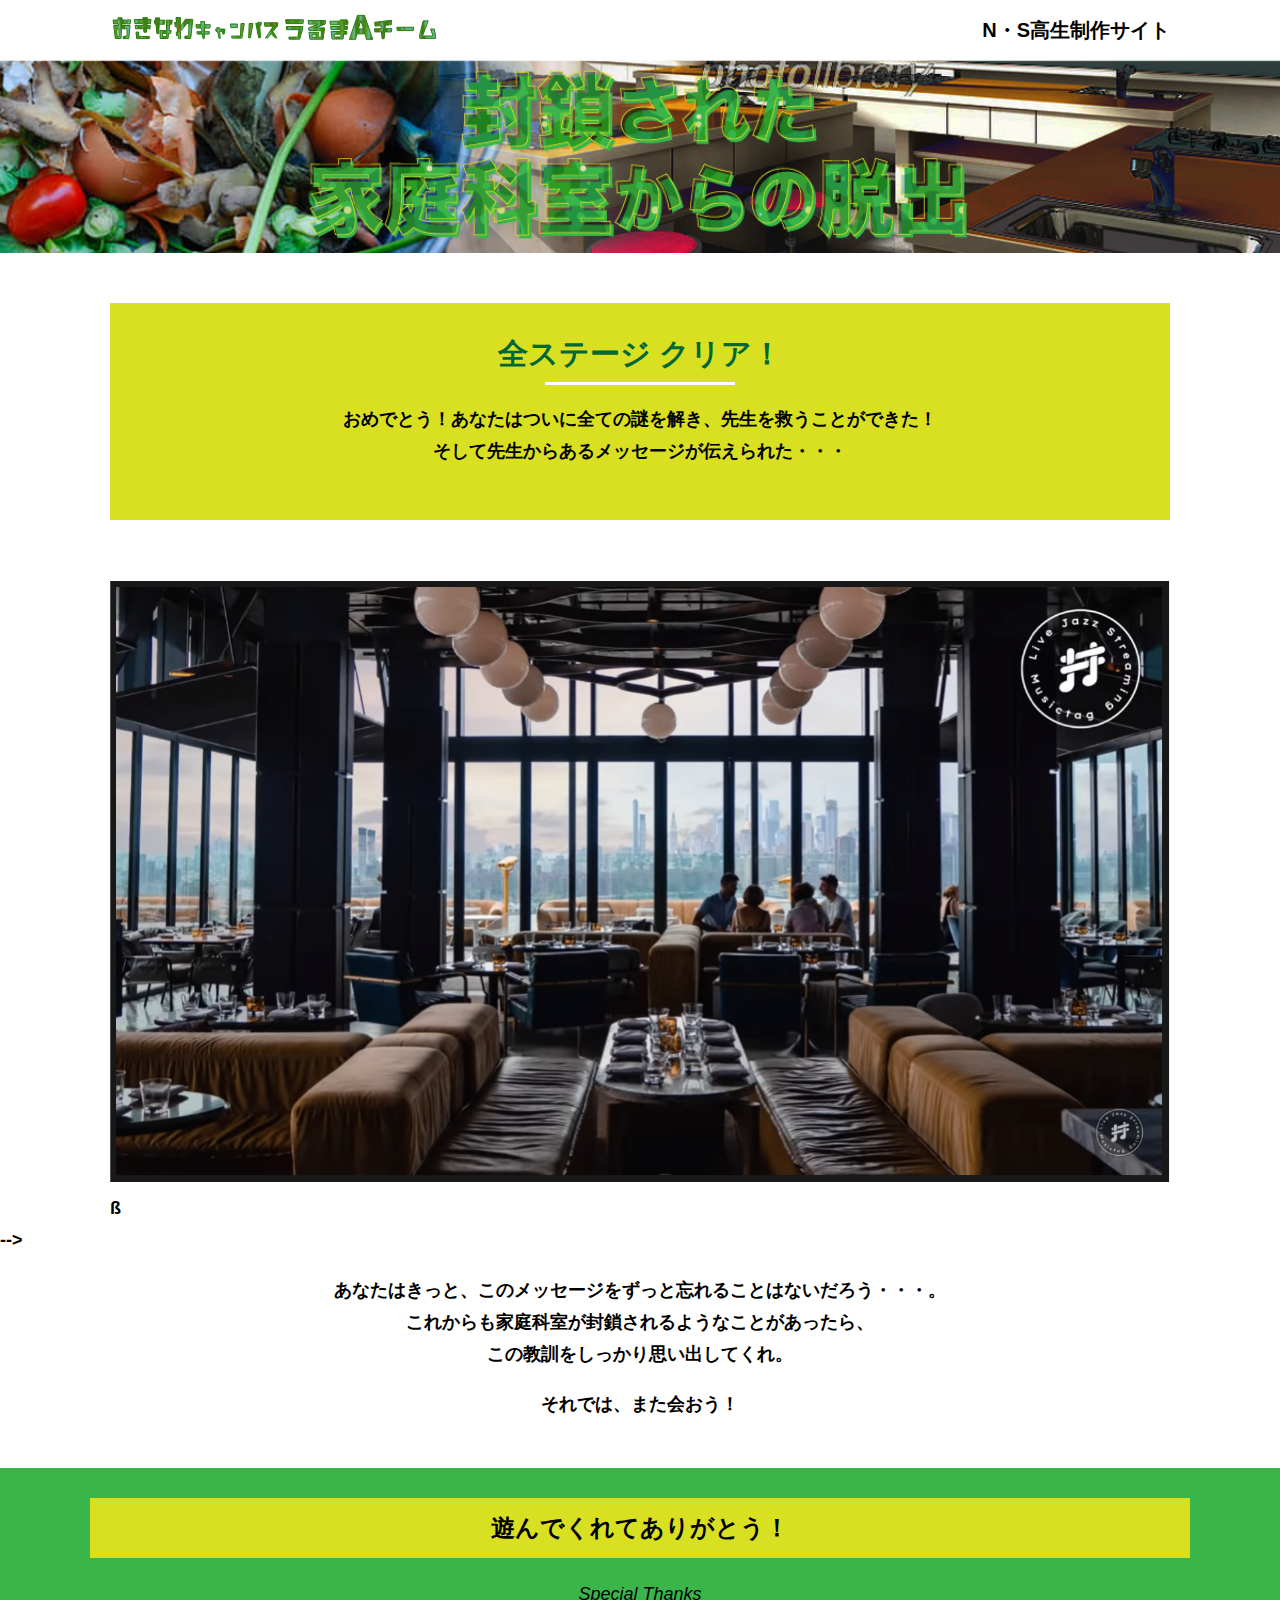
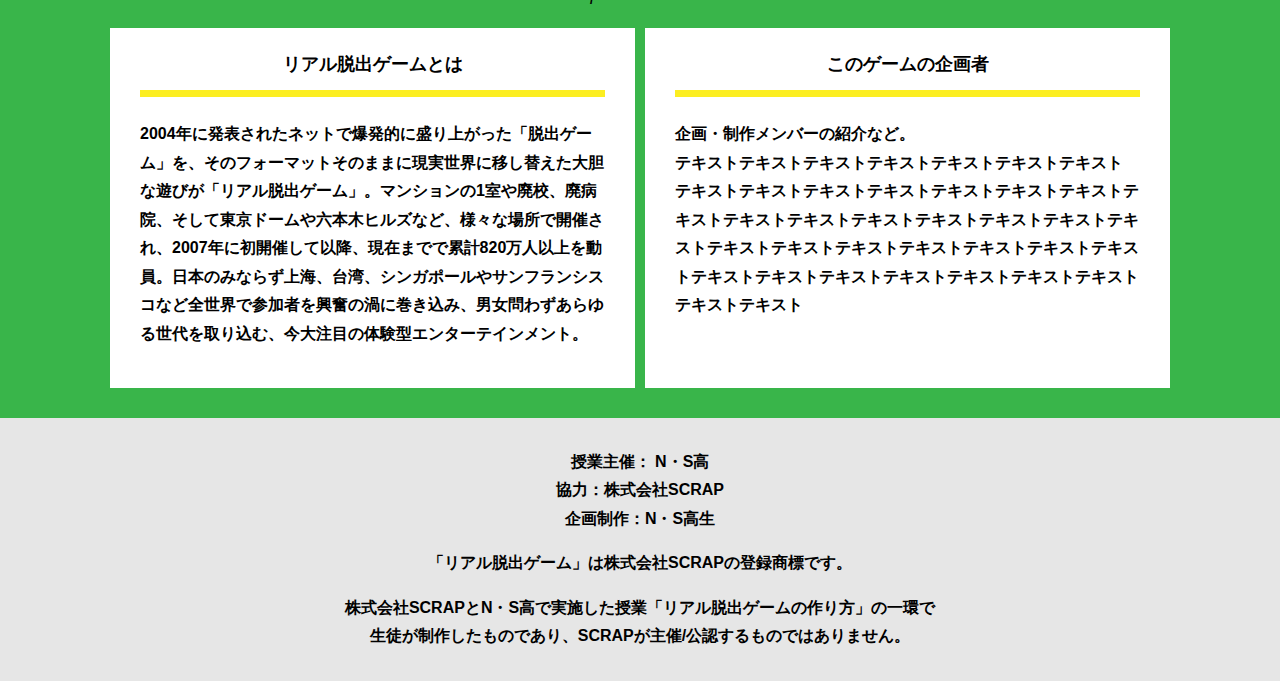
==== final.html @ e4cc053b "Update final.html" ====
<!DOCTYPE html>
<html lang="ja">
<head>
  <meta charset="UTF-8">
  <meta http-equiv="X-UA-Compatible" content="IE=edge">
  <meta name="viewport" content="width=device-width, initial-scale=1.0">
  <title>タイムスリップからの脱出〜1940年東京編〜 │ Project N</title>
  <link rel="stylesheet" href="assets/css/normalize.css">
  <link rel="stylesheet" href="assets/css/style.css">
</head>
<body>
  <header class="header">
    <div class="container">
      <div class="header__logo"><img src="assets/images/logo.svg" alt="チームロゴ"></div>
      <div class="header__name">N・S高生制作サイト</div>
    </div>
  </header>
  <main class="main final-page">
    <!-- タイトルエリア　ここから -->
    <h1 class="main-title"><img src="assets/images/main-image.png" alt="封鎖された家庭科室からの脱出"></h1>
    <!-- タイトルエリア　ここまで -->
    <section class="section">
      <div class="container">
        <div class="box bg-color--subcolor">
          <h2 class="section-title--border">全ステージ クリア！</h2>
          <p class="text-center">おめでとう！あなたはついに全ての謎を解き、先生を救うことができた！<br>
            そして先生からあるメッセージが伝えられた・・・</p>
        </div>
      </div>
    </section>
    <section class="section">
      <div class="container">
          <figure class="image__container">
             <img src="assets/images/stage.png" alt="">
          </figure>

<!--  YouTube貼り付け
            <div class="youtube__container">
              <div class="youtube">
                <iframe width="560" height="315" src="https://www.youtube.com/embed/IRyJe-0Uie0?controls=0" title="YouTube video player" frameborder="0" allow="accelerometer; autoplay; clipboard-write; encrypted-media; gyroscope; picture-in-picture" allowfullscreen></iframe>
              </div>
            </div>
Youtube貼り付けここまで-->
          ß
      </div>
         -->
        <p class="text-center">あなたはきっと、このメッセージをずっと忘れることはないだろう・・・。<br>
          これからも家庭科室が封鎖されるようなことがあったら、<br>
          この教訓をしっかり思い出してくれ。</p>
        <p class="text-center">それでは、また会おう！</p>
      </div>
    </section>
    <section class="section bg-color--keycolor">
      <div class="container">
        <h2 class="section-title">遊んでくれてありがとう！</h2>
        <p class="font-eng text-center">Special Thanks</p>
        <div class="row">
          <div class="column">
            <div class="card">
              <h3 class="card__title">リアル脱出ゲームとは</h3>
              <p class="card__content">2004年に発表されたネットで爆発的に盛り上がった「脱出ゲーム」を、そのフォーマットそのままに現実世界に移し替えた大胆な遊びが「リアル脱出ゲーム」。マンションの1室や廃校、廃病院、そして東京ドームや六本木ヒルズなど、様々な場所で開催され、2007年に初開催して以降、現在までで累計820万人以上を動員。日本のみならず上海、台湾、シンガポールやサンフランシスコなど全世界で参加者を興奮の渦に巻き込み、男女問わずあらゆる世代を取り込む、今大注目の体験型エンターテインメント。</p>
            </div>
          </div>
          <div class="column">
            <div class="card">
              <h3 class="card__title">このゲームの企画者</h3>
              <p class="card__content">企画・制作メンバーの紹介など。<br>
                テキストテキストテキストテキストテキストテキストテキスト<br>
                テキストテキストテキストテキストテキストテキストテキストテキストテキストテキストテキストテキストテキストテキストテキストテキストテキストテキストテキストテキストテキストテキストテキストテキストテキストテキストテキストテキストテキストテキストテキスト</p>
            </div>
          </div>
        </div>
      </div>
    </section>
  </main>
  <footer class="footer section bg-color--gray">
    <div class="container">
        <p class="text-center">授業主催： N・S高<br>協力：株式会社SCRAP<br>企画制作：N・S高生</p>
        <p class="text-center">「リアル脱出ゲーム」は株式会社SCRAPの登録商標です。</p>
        <p class="text-center">株式会社SCRAPとN・S高で実施した授業「リアル脱出ゲームの作り方」の一環で<br>生徒が制作したものであり、SCRAPが主催/公認するものではありません。</p>
    </div>
  </footer>
</body>
</html>
---- assets/css/style.css ----
@charset "UTF-8";
/****************************
 * 共通CSSのテンプレートです。
*****************************/
*,
*::before,
*::after {
  -webkit-box-sizing: border-box;
          box-sizing: border-box;
}

html {
  font-size: 18px;
  -webkit-box-sizing: border-box;
          box-sizing: border-box;
}

body {
  overflow-x: hidden;
  font-family: "游ゴシック体", "Yu Gothic", YuGothic, "ヒラギノ角ゴ Pro", "Hiragino Kaku Gothic Pro", "メイリオ", "Meiryo", sans-serif;
  font-size: 18px;
  line-height: 1.77778;
  font-weight: bold;
  text-decoration: none;
  border: none;
  list-style: none;
  color: #000;
  margin: 0;
}

img {
  width: 100%;
}

figure {
  margin: 0;
}

figcaption {
  margin-top: 30px;
  font-size: 14px;
}

@media screen and (max-width: 767px) {
  figcaption {
    font-size: 13px;
  }
}

input[type=text] {
  font-size: 18px;
  border: none;
  padding: 25px 35px;
  display: block;
  margin: 0 auto;
  max-width: 580px;
  width: 100%;
}

::-webkit-input-placeholder {
  color: #999;
}

:-ms-input-placeholder {
  color: #999;
}

::-ms-input-placeholder {
  color: #999;
}

::placeholder {
  color: #999;
}

button {
  cursor: pointer;
  display: block;
  border: none;
  margin: 0 auto;
  background-color: #006837;
  color: #fff;
  width: 287px;
  height: 55px;
}

/*******************
* Layout
*******************/
.section {
  padding-top: 30px;
  padding-bottom: 30px;
}

.section--clear {
  /* ステージクリア画面 */
  position: fixed;
  display: none;
  /* 読み込み時に一瞬表示されるのを防ぐ */
  -webkit-box-pack: center;
      -ms-flex-pack: center;
          justify-content: center;
  -webkit-box-align: center;
      -ms-flex-align: center;
          align-items: center;
  top: 0;
  bottom: 0;
  left: 0;
  right: 0;
  z-index: 200;
}

.section--clear.isClear {
  display: -webkit-box;
  display: -ms-flexbox;
  display: flex;
}

.container {
  width: 1100px;
  padding-left: 20px;
  padding-right: 20px;
  margin: 0 auto;
}

@media screen and (max-width: 1100px) {
  .container {
    width: calc(100% - 40px);
  }
}

.row {
  display: -webkit-box;
  display: -ms-flexbox;
  display: flex;
  -ms-flex-line-pack: stretch;
      align-content: stretch;
  gap: 10px;
}

.row + .row {
  margin-top: 20px;
}

.column {
  width: 100%;
}

.card {
  background-color: #fff;
  margin-bottom: 20px;
  height: 100%;
}

.card__title {
  font-size: 18px;
  text-align: center;
  margin: 0;
  padding: 20px 30px;
  position: relative;
  cursor: pointer;
}

.card__content {
  -webkit-transition: all 0.3s;
  transition: all 0.3s;
  font-size: 16px;
  padding: 20px 30px;
  margin: 0;
  position: relative;
}

.card__content::before {
  display: block;
  content: '';
  width: calc(100% - 60px);
  height: 7px;
  background-color: #fcee21;
  position: absolute;
  top: -10px;
  left: 30px;
}

.hint-page .card {
  height: auto;
}

.hint-page .card__content {
  display: none;
  text-align: center;
}

.hint-page .card__arrow {
  position: absolute;
  top: calc(50% - 12px);
  right: 45px;
  -webkit-transform: rotate(90deg);
          transform: rotate(90deg);
  -webkit-transition: all 0.3s;
  transition: all 0.3s;
  fill: #009245;
  width: 12px;
  height: 24px;
}

.hint-page .card.is-open .card__content {
  display: block;
}

.hint-page .card.is-open .card__arrow {
  -webkit-transform: rotate(-90deg);
          transform: rotate(-90deg);
}

.box {
  padding: 35px 30px;
}

.youtube {
  position: relative;
  width: 100%;
  padding-top: 56.25%;
}

.youtube iframe {
  position: absolute;
  top: 0;
  left: 0;
  width: 100%;
  height: 100%;
}

.youtube__container {
  max-width: 800px;
  margin: 0 auto;
}

/*********************
* Color
*********************/
.bg-color--keycolor {
  background-color: #39b54a;
}

.bg-color--subcolor {
  background-color: #d9e021;
}

.bg-color--gray {
  background-color: #e6e6e6;
}

/*********************
* title
**********************/
.main-title {
  margin: 0;
}

.sub-title {
  text-align: center;
  font-size: 18px;
  line-height: 1.66667;
}

.sub-title__bg {
  background-color: #fcee21;
  padding-left: 1rem;
  padding-right: 1rem;
}

.section-title {
  font-size: 24px;
  line-height: 1.75;
  text-align: center;
  padding: 9px 20px;
  background-color: #d9e021;
  margin: 0 -20px 20px -20px;
}

.section-title__stage {
  display: inline-block;
  margin-right: 2rem;
}

.section-title--keycolorlight {
  background-color: #8cc63f;
}

.section-title--keycolorlight .section-title__stage {
  color: #fff;
}

.section-title--keycolor {
  background-color: #39b54a;
}

.section-title--story {
  width: 330px;
  margin: 0 auto 20px;
}

.section-title--border {
  position: relative;
  font-size: 30px;
  text-align: center;
  line-height: 1.06667;
  margin: 0;
  padding-bottom: 15px;
  color: #006837;
}

.section-title--border::after {
  position: absolute;
  bottom: 0;
  left: calc(50% - 95px);
  display: block;
  content: '';
  background-color: #fff;
  height: 2.6px;
  width: 190px;
}

/******************
* text
******************/
.font-eng {
  font-style: italic;
  font-weight: normal;
}

/*************************
* Button
*************************/
.btn {
  display: block;
  text-decoration: none;
  cursor: pointer;
  background-color: #006837;
  color: #fff;
  font-size: 24px;
  line-height: 1.54167;
  text-align: center;
  padding: 11.5px;
  width: calc(100% - 40px);
  max-width: 700px;
  margin: 10px auto;
  position: relative;
}

.btn:hover {
  opacity: 0.7;
}

.btn__arrow {
  position: absolute;
  top: calc(50% - 12px);
  right: 15px;
  fill: #fff;
  width: 12px;
  height: 24px;
}

/****************
* header
*****************/
.header {
  background-color: #fff;
  height: 60px;
}

.header .container {
  display: -webkit-box;
  display: -ms-flexbox;
  display: flex;
  -webkit-box-pack: justify;
      -ms-flex-pack: justify;
          justify-content: space-between;
  -webkit-box-align: center;
      -ms-flex-align: center;
          align-items: center;
  height: 100%;
}

.header__logo {
  width: 330px;
  height: 42px;
}

.header__name {
  font-size: 20px;
  line-height: 1.1;
}

.footer {
  font-size: 16px;
}

.footer p:first-child {
  margin-top: 0;
}

.footer p:last-child {
  margin-bottom: 0;
}

/********************
* main
********************/
.story__note {
  margin: 0;
}

.story__note__outer {
  width: 860px;
  display: -webkit-box;
  display: -ms-flexbox;
  display: flex;
  padding: 20px;
  margin: 20px auto;
  -webkit-box-pack: center;
      -ms-flex-pack: center;
          justify-content: center;
}

@media screen and (max-width: 940px) {
  .story__note__outer {
    width: 100%;
  }
}

.stage-column__container + .stage-column__container {
  border-top: 2px solid #fff;
}

.answer {
  font-size: 18px;
  margin-bottom: 20px;
  line-height: 80px;
  word-spacing: 20px;
}

.err-message {
  color: #c1272d;
  font-size: 18px;
  text-align: center;
}

.link-hint {
  text-align: center;
  display: block;
  margin-top: 20px;
}

.clear-message {
  background-color: #d9e021;
  padding: 30px 30px 60px;
  position: relative;
}

.clear-message__title {
  position: relative;
  display: block;
  text-align: center;
  color: #006837;
  font-size: 30px;
  padding-bottom: 10px;
  margin-bottom: 35px;
}

.clear-message__title::after {
  content: '';
  position: absolute;
  display: block;
  width: 183px;
  height: 2px;
  background-color: #fff;
  bottom: 0;
  left: calc(50% - (183px/2));
}

.clear-message__content {
  text-align: center;
}

.clear-message__btn {
  position: absolute;
  bottom: -30px;
  left: calc(50% - 144px);
  width: 288px;
  margin: 0;
}

/********************
* Utility
********************/
.text-center {
  text-align: center;
}

.text-left {
  text-align: left;
}

.text-right {
  text-align: right;
}

.hidden {
  display: none;
}
/*# sourceMappingURL=style.css.map */
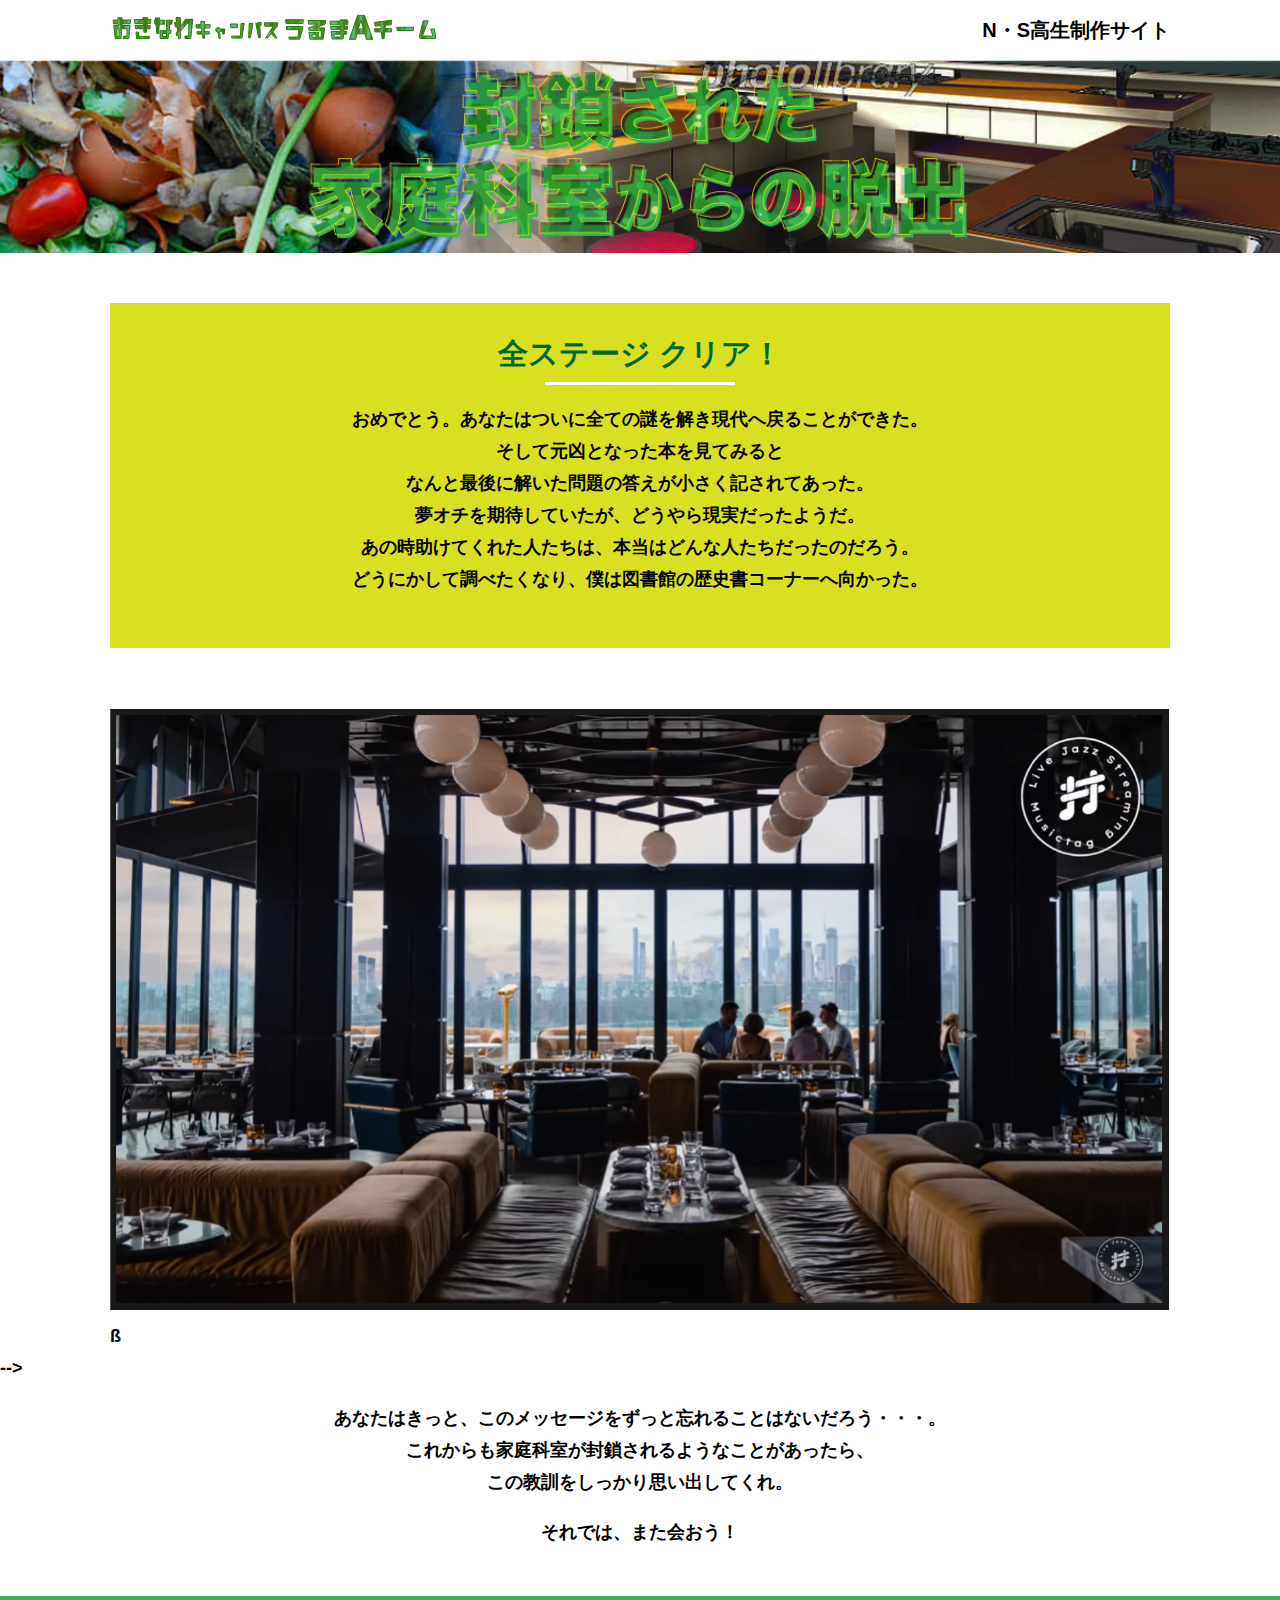
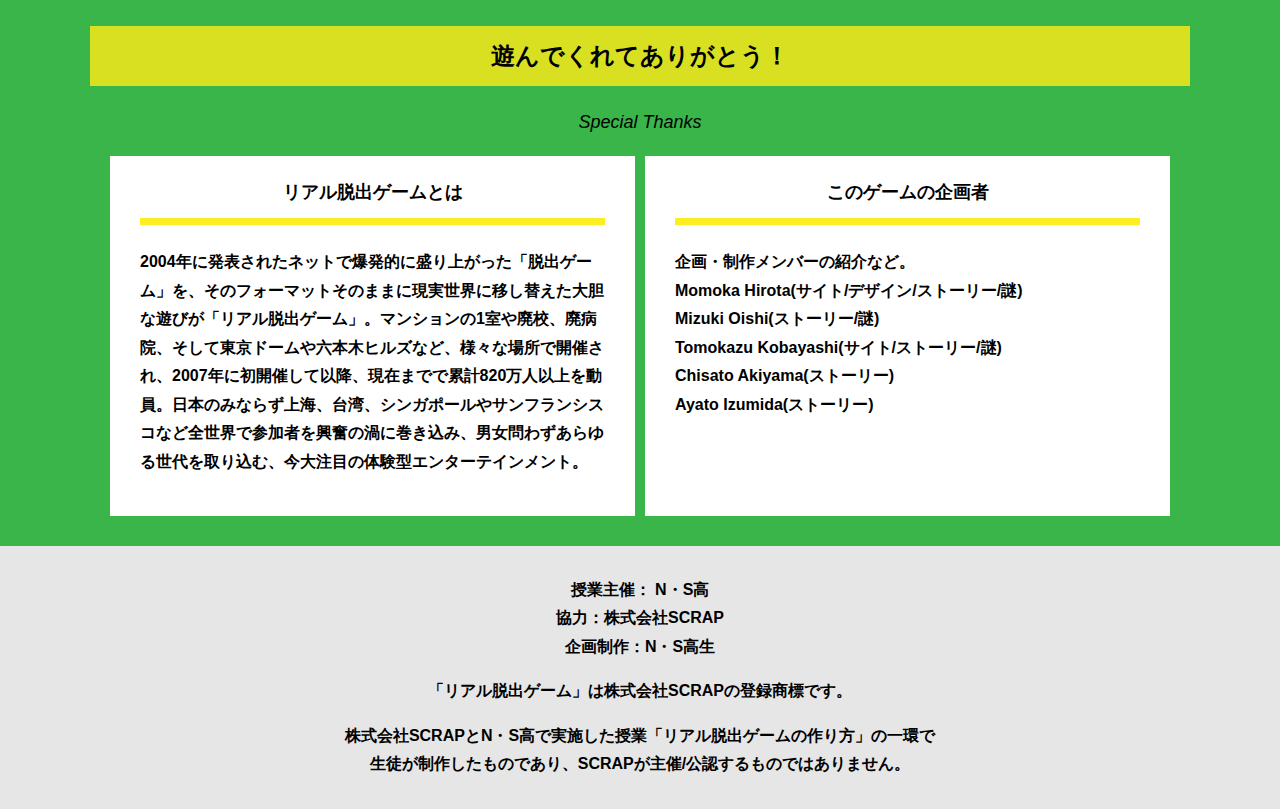
==== commit 1a3b5d92: "Update final.html" ====
--- a/final.html
+++ b/final.html
@@ -23,8 +23,12 @@
       <div class="container">
         <div class="box bg-color--subcolor">
           <h2 class="section-title--border">全ステージ クリア！</h2>
-          <p class="text-center">おめでとう！あなたはついに全ての謎を解き、先生を救うことができた！<br>
-            そして先生からあるメッセージが伝えられた・・・</p>
+          <p class="text-center">おめでとう。あなたはついに全ての謎を解き現代へ戻ることができた。<br>
+            そして元凶となった本を見てみると<br>
+          なんと最後に解いた問題の答えが小さく記されてあった。<br>
+          夢オチを期待していたが、どうやら現実だったようだ。<br>
+          あの時助けてくれた人たちは、本当はどんな人たちだったのだろう。<br>
+          どうにかして調べたくなり、僕は図書館の歴史書コーナーへ向かった。</p>
         </div>
       </div>
     </section>
@@ -65,8 +69,11 @@
             <div class="card">
               <h3 class="card__title">このゲームの企画者</h3>
               <p class="card__content">企画・制作メンバーの紹介など。<br>
-                テキストテキストテキストテキストテキストテキストテキスト<br>
-                テキストテキストテキストテキストテキストテキストテキストテキストテキストテキストテキストテキストテキストテキストテキストテキストテキストテキストテキストテキストテキストテキストテキストテキストテキストテキストテキストテキストテキストテキストテキスト</p>
+                Momoka Hirota(サイト/デザイン/ストーリー/謎)<br>
+                Mizuki Oishi(ストーリー/謎)<br>
+                Tomokazu Kobayashi(サイト/ストーリー/謎)<br>
+                Chisato Akiyama(ストーリー)<br>
+                Ayato Izumida(ストーリー)</p>
             </div>
           </div>
         </div>
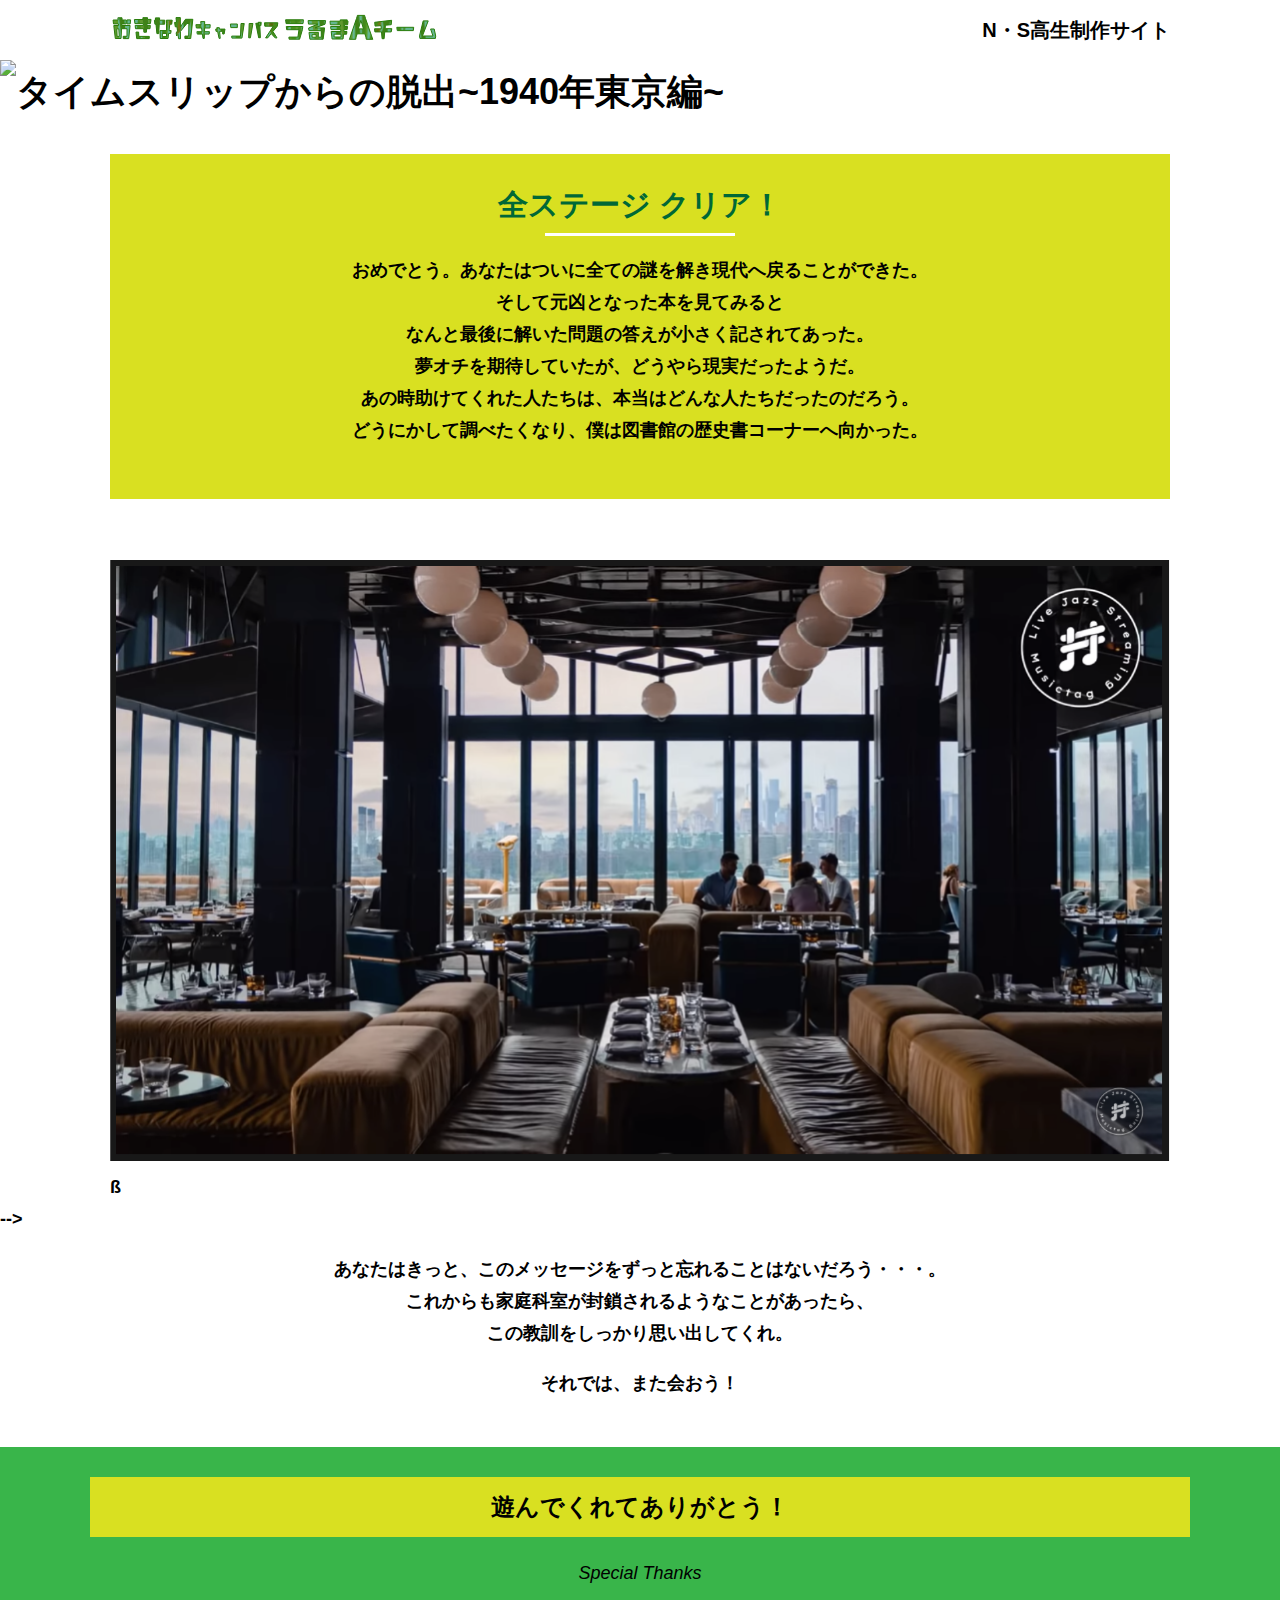
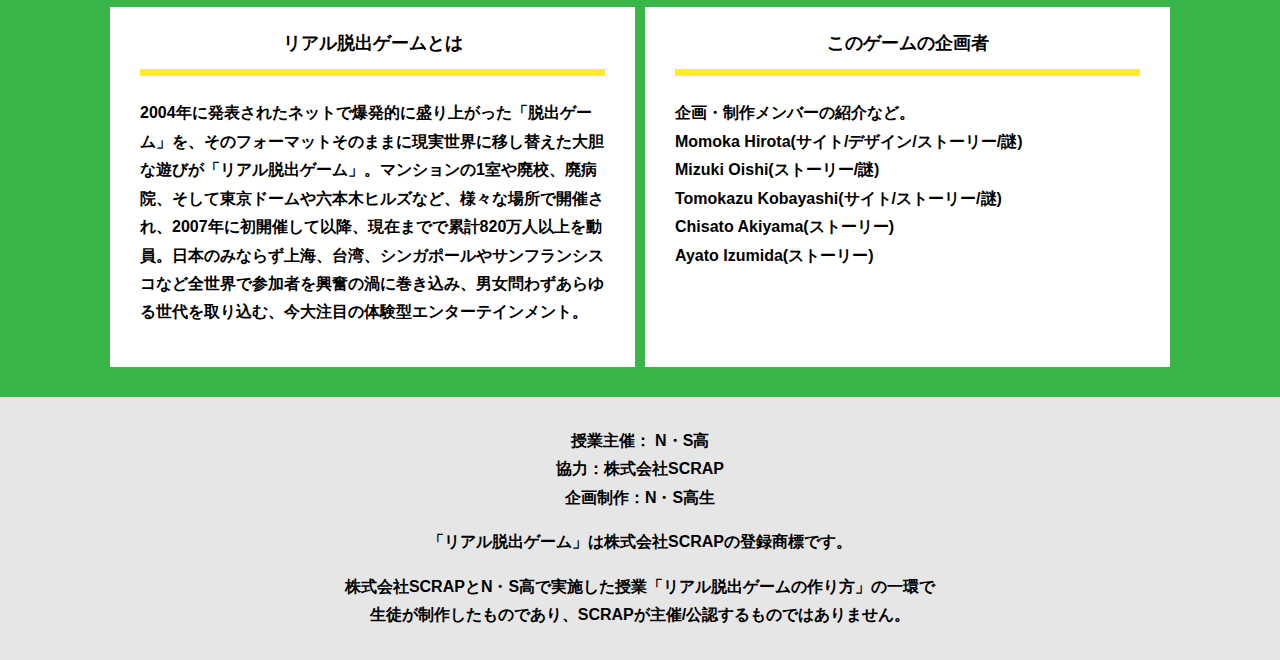
==== commit 4d892de7: "Update final.html" ====
--- a/final.html
+++ b/final.html
@@ -17,7 +17,7 @@
   </header>
   <main class="main final-page">
     <!-- タイトルエリア　ここから -->
-    <h1 class="main-title"><img src="assets/images/main-image.png" alt="封鎖された家庭科室からの脱出"></h1>
+    <h1 class="main-title"><img src="assets/images/top-image.png" alt="タイムスリップからの脱出~1940年東京編~"></h1>
     <!-- タイトルエリア　ここまで -->
     <section class="section">
       <div class="container">
--- a/assets/css/style.css
+++ b/assets/css/style.css
@@ -509,4 +509,4 @@
 .hidden {
   display: none;
 }
-/*# sourceMappingURL=style.css.map */+/*# sourceMappingURL=style.css.map */
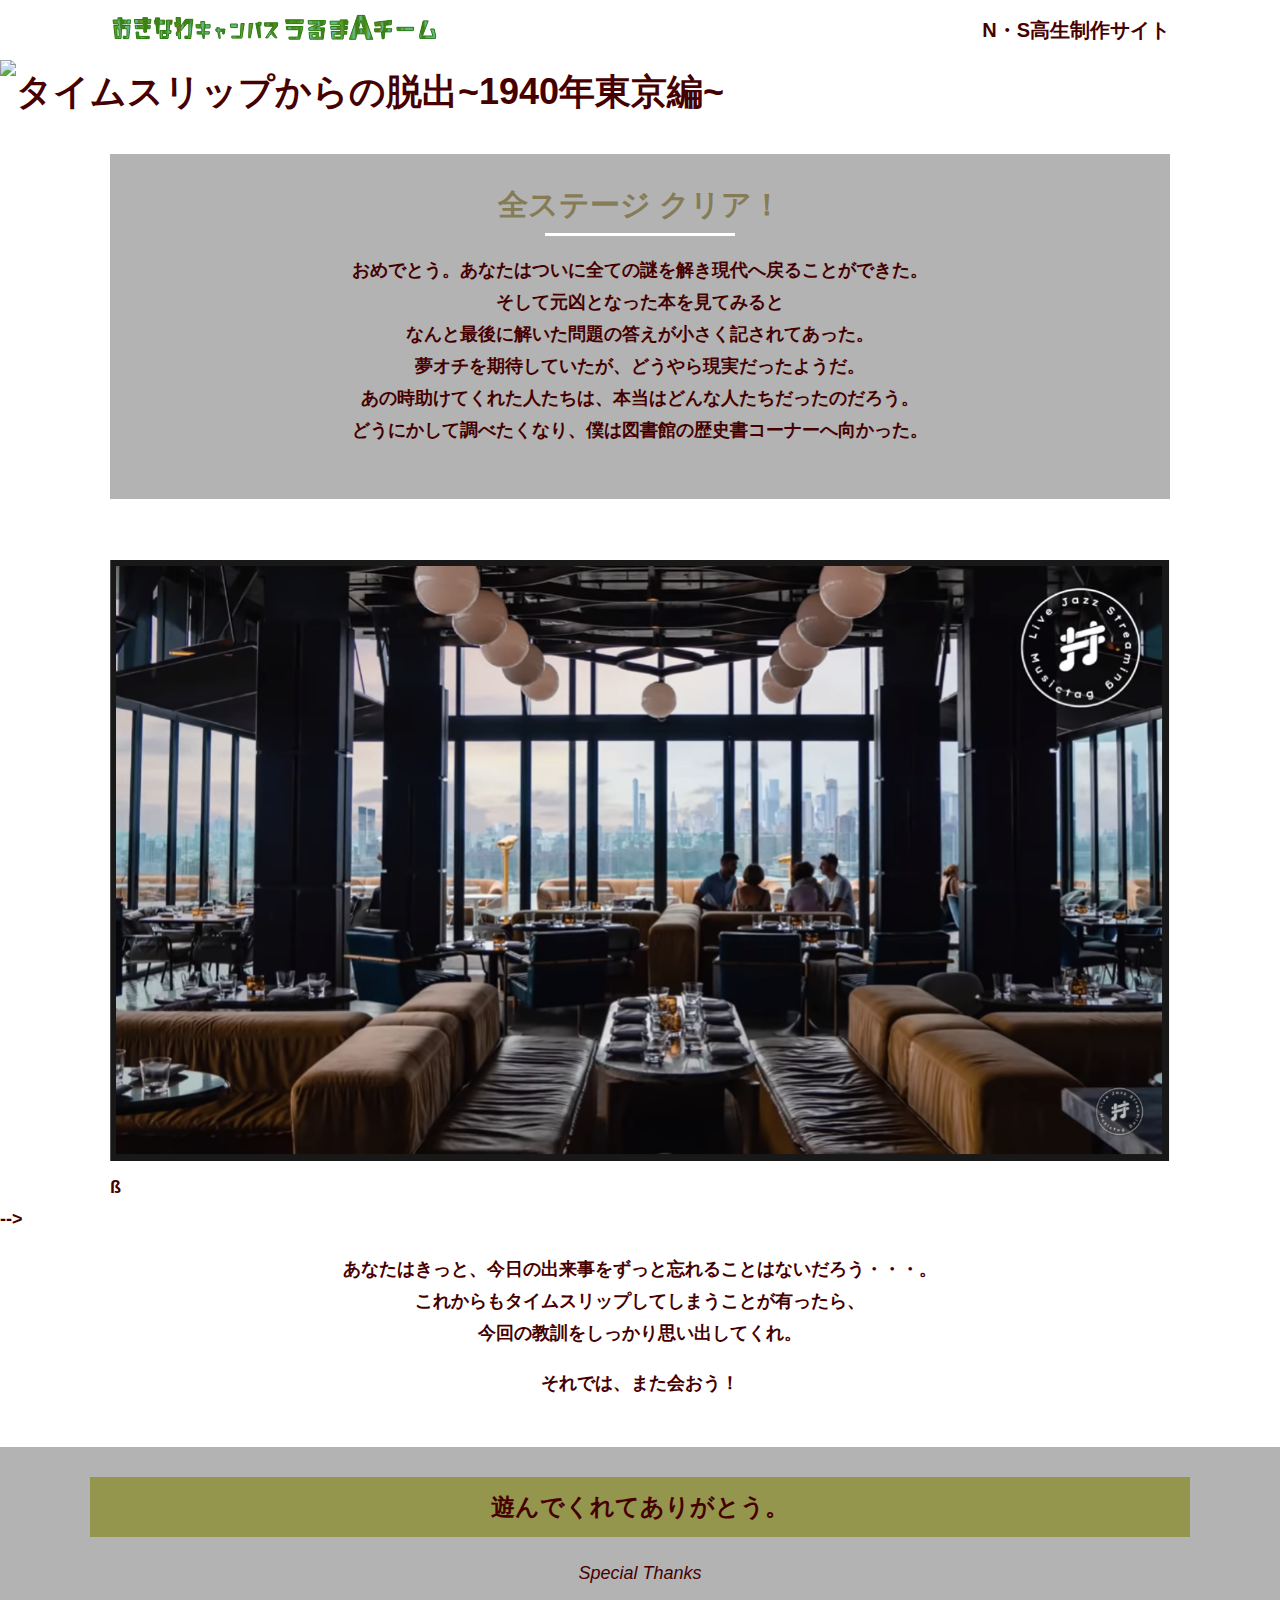
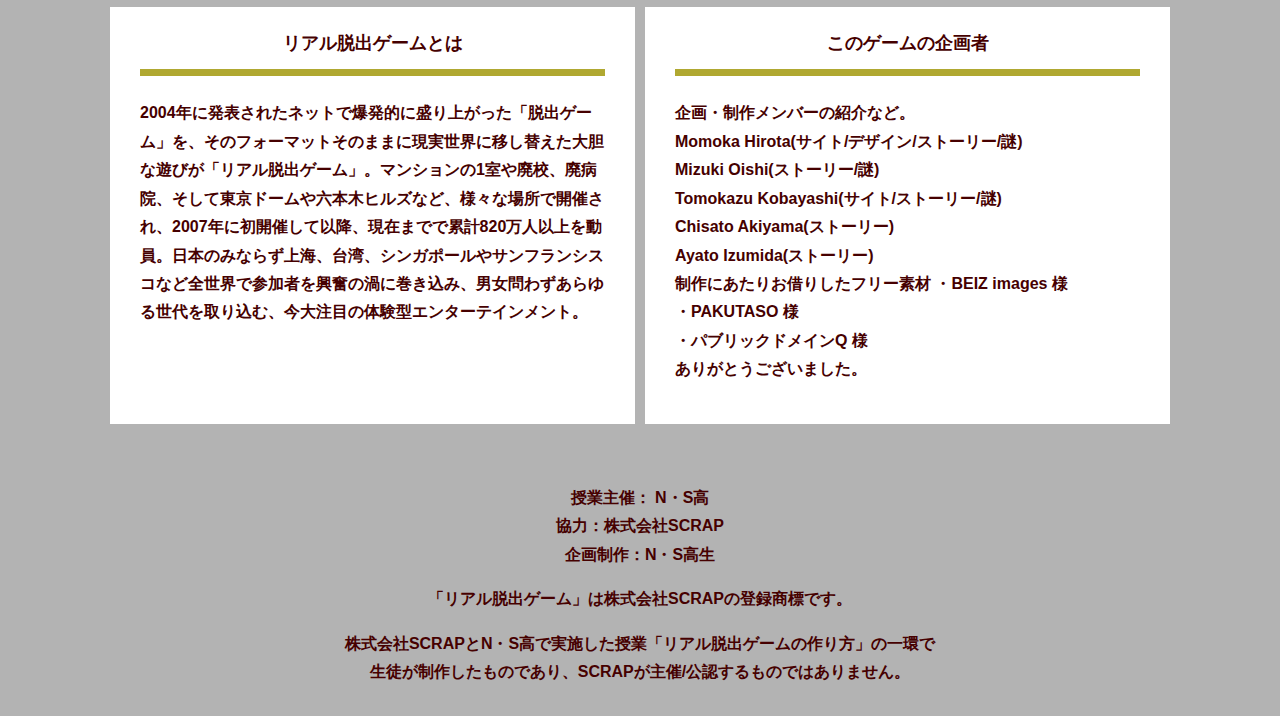
==== commit 216cc5e4: "Update final.html" ====
--- a/final.html
+++ b/final.html
@@ -48,15 +48,15 @@
           ß
       </div>
          -->
-        <p class="text-center">あなたはきっと、このメッセージをずっと忘れることはないだろう・・・。<br>
-          これからも家庭科室が封鎖されるようなことがあったら、<br>
-          この教訓をしっかり思い出してくれ。</p>
+        <p class="text-center">あなたはきっと、今日の出来事をずっと忘れることはないだろう・・・。<br>
+          これからもタイムスリップしてしまうことが有ったら、<br>
+          今回の教訓をしっかり思い出してくれ。</p>
         <p class="text-center">それでは、また会おう！</p>
       </div>
     </section>
     <section class="section bg-color--keycolor">
       <div class="container">
-        <h2 class="section-title">遊んでくれてありがとう！</h2>
+        <h2 class="section-title">遊んでくれてありがとう。</h2>
         <p class="font-eng text-center">Special Thanks</p>
         <div class="row">
           <div class="column">
@@ -73,7 +73,12 @@
                 Mizuki Oishi(ストーリー/謎)<br>
                 Tomokazu Kobayashi(サイト/ストーリー/謎)<br>
                 Chisato Akiyama(ストーリー)<br>
-                Ayato Izumida(ストーリー)</p>
+                Ayato Izumida(ストーリー)<br>
+              制作にあたりお借りしたフリー素材
+              ・BEIZ images 様<br>
+              ・PAKUTASO 様<br>
+              ・パブリックドメインQ 様<br>
+              ありがとうございました。</p>
             </div>
           </div>
         </div>
--- a/assets/css/style.css
+++ b/assets/css/style.css
@@ -24,7 +24,7 @@
   text-decoration: none;
   border: none;
   list-style: none;
-  color: #000;
+  color: #460000;
   margin: 0;
 }
 
@@ -78,8 +78,8 @@
   display: block;
   border: none;
   margin: 0 auto;
-  background-color: #006837;
-  color: #fff;
+  background-color: #998967;
+  color: #c2bdb2;
   width: 287px;
   height: 55px;
 }
@@ -175,7 +175,7 @@
   content: '';
   width: calc(100% - 60px);
   height: 7px;
-  background-color: #fcee21;
+  background-color: #b0a831;
   position: absolute;
   top: -10px;
   left: 30px;
@@ -198,7 +198,7 @@
           transform: rotate(90deg);
   -webkit-transition: all 0.3s;
   transition: all 0.3s;
-  fill: #009245;
+  fill: #94964e;
   width: 12px;
   height: 24px;
 }
@@ -239,15 +239,15 @@
 * Color
 *********************/
 .bg-color--keycolor {
-  background-color: #39b54a;
+  background-color: #b3b3b3;
 }
 
 .bg-color--subcolor {
-  background-color: #d9e021;
+  background-color: #b3b3b3;
 }
 
 .bg-color--gray {
-  background-color: #e6e6e6;
+  background-color: #b3b3b3;
 }
 
 /*********************
@@ -274,7 +274,7 @@
   line-height: 1.75;
   text-align: center;
   padding: 9px 20px;
-  background-color: #d9e021;
+  background-color: #94964e;
   margin: 0 -20px 20px -20px;
 }
 
@@ -284,7 +284,7 @@
 }
 
 .section-title--keycolorlight {
-  background-color: #8cc63f;
+  background-color: #94964e;
 }
 
 .section-title--keycolorlight .section-title__stage {
@@ -292,7 +292,7 @@
 }
 
 .section-title--keycolor {
-  background-color: #39b54a;
+  background-color: #857c55;
 }
 
 .section-title--story {
@@ -307,7 +307,7 @@
   line-height: 1.06667;
   margin: 0;
   padding-bottom: 15px;
-  color: #006837;
+  color: #857c55;
 }
 
 .section-title--border::after {
@@ -336,7 +336,7 @@
   display: block;
   text-decoration: none;
   cursor: pointer;
-  background-color: #006837;
+  background-color: #857c55;
   color: #fff;
   font-size: 24px;
   line-height: 1.54167;
@@ -453,7 +453,7 @@
 }
 
 .clear-message {
-  background-color: #d9e021;
+  background-color: #b3b3b3;
   padding: 30px 30px 60px;
   position: relative;
 }
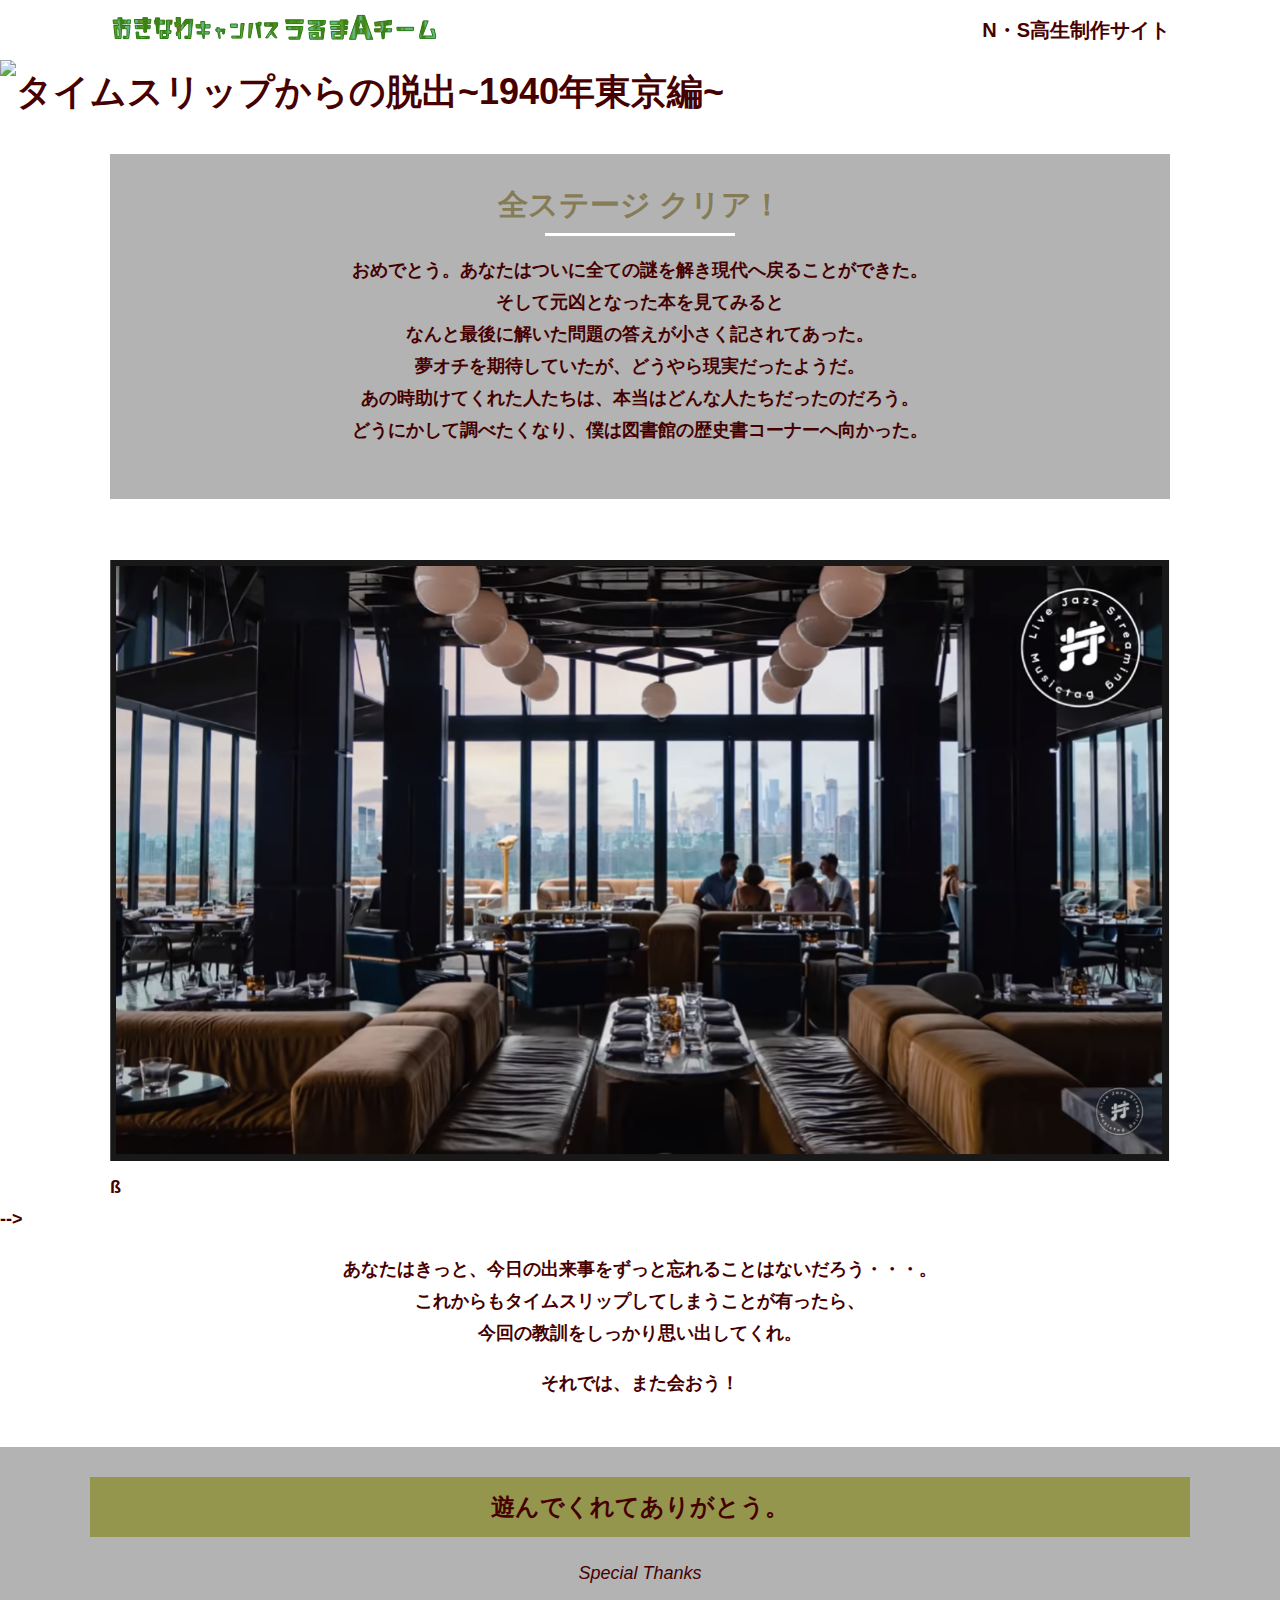
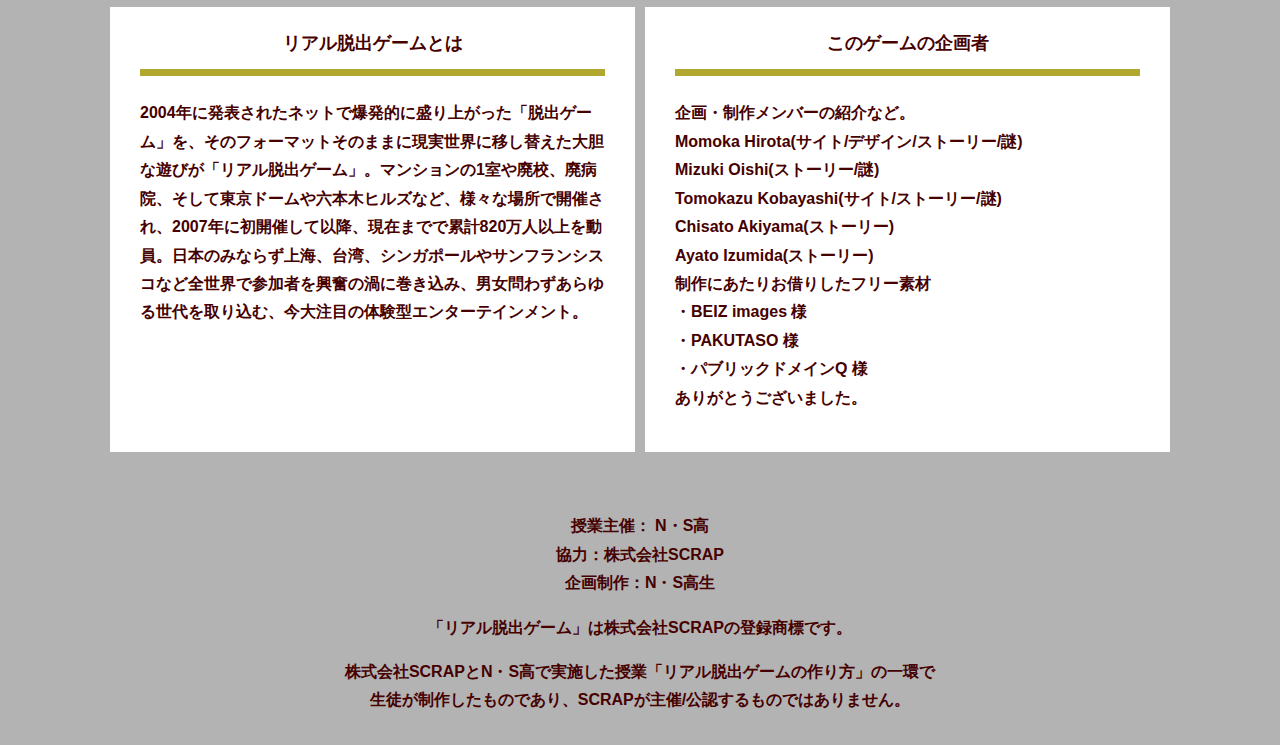
==== commit 559a7939: "Update final.html" ====
--- a/final.html
+++ b/final.html
@@ -74,7 +74,7 @@
                 Tomokazu Kobayashi(サイト/ストーリー/謎)<br>
                 Chisato Akiyama(ストーリー)<br>
                 Ayato Izumida(ストーリー)<br>
-              制作にあたりお借りしたフリー素材
+              制作にあたりお借りしたフリー素材<br>
               ・BEIZ images 様<br>
               ・PAKUTASO 様<br>
               ・パブリックドメインQ 様<br>
--- a/assets/css/style.css
+++ b/assets/css/style.css
@@ -79,7 +79,7 @@
   border: none;
   margin: 0 auto;
   background-color: #998967;
-  color: #c2bdb2;
+  color: #ffffff;
   width: 287px;
   height: 55px;
 }
@@ -462,7 +462,7 @@
   position: relative;
   display: block;
   text-align: center;
-  color: #006837;
+  color: #460000;
   font-size: 30px;
   padding-bottom: 10px;
   margin-bottom: 35px;
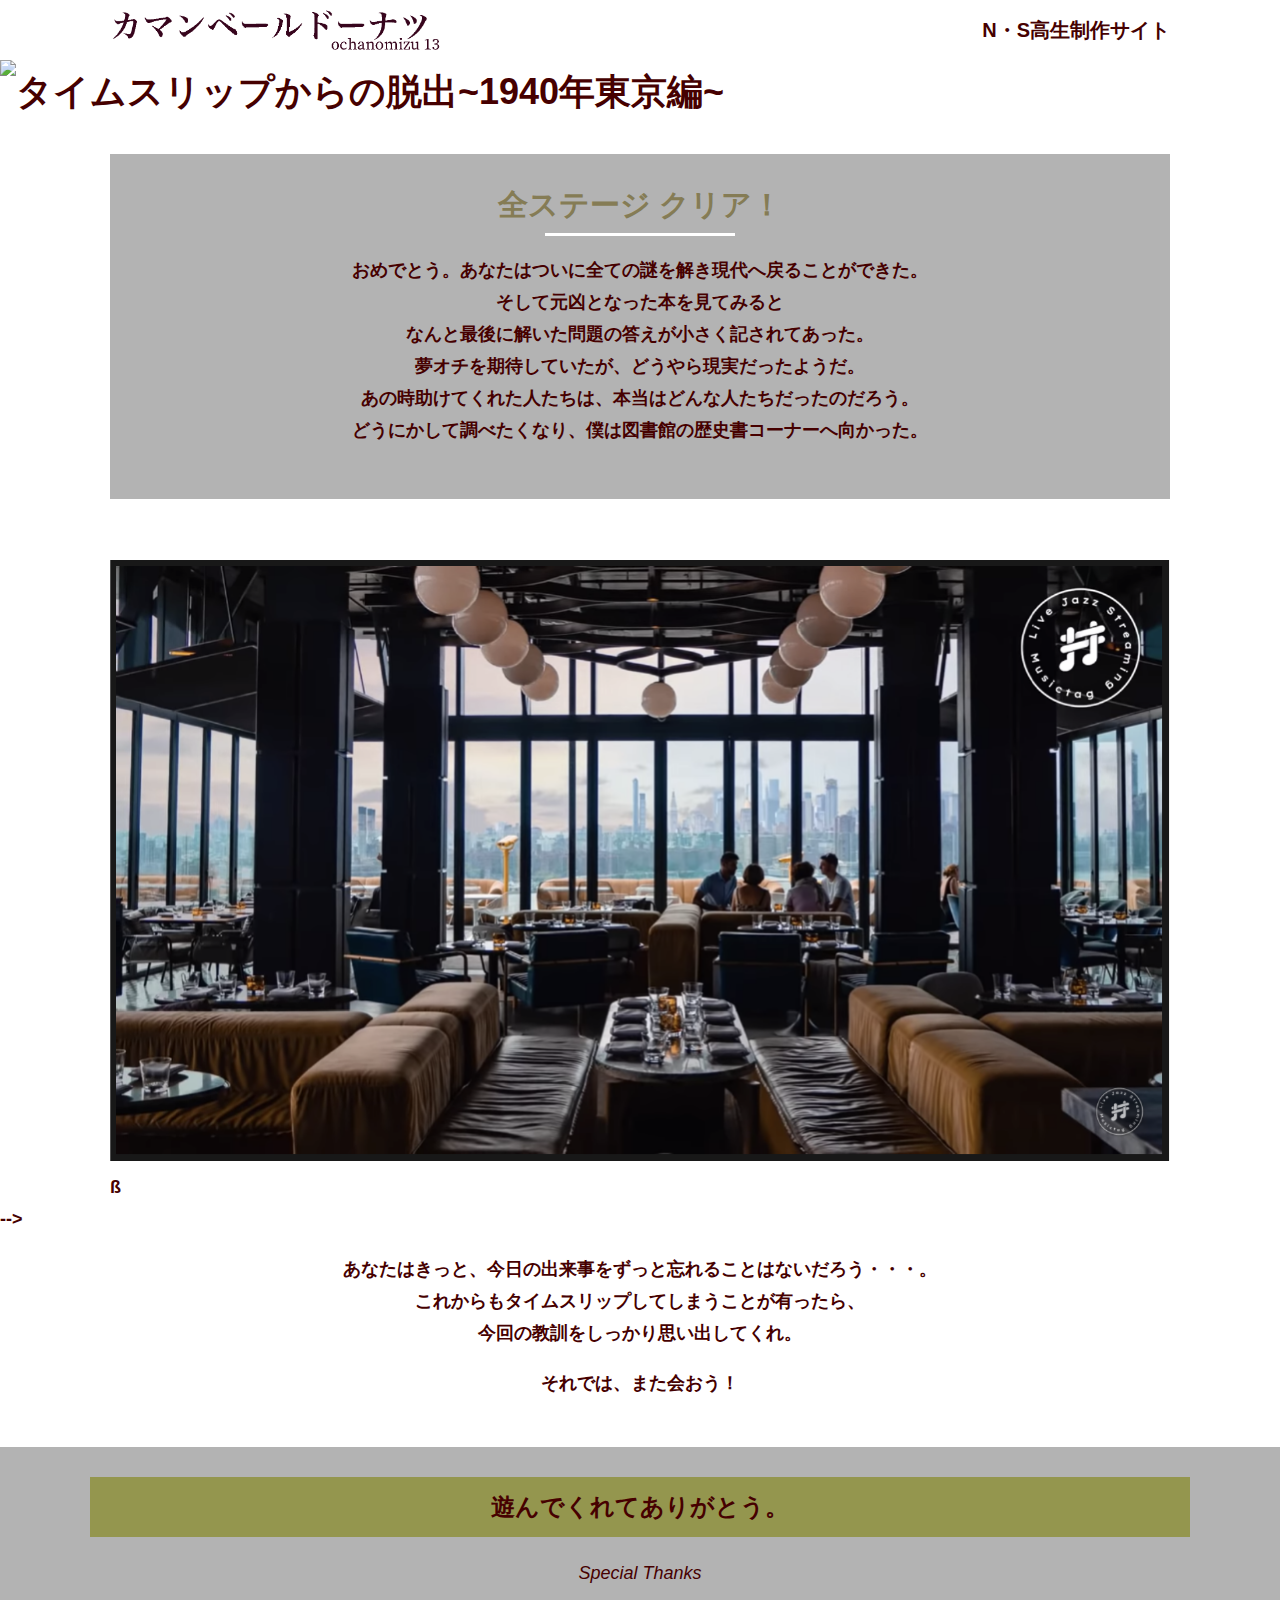
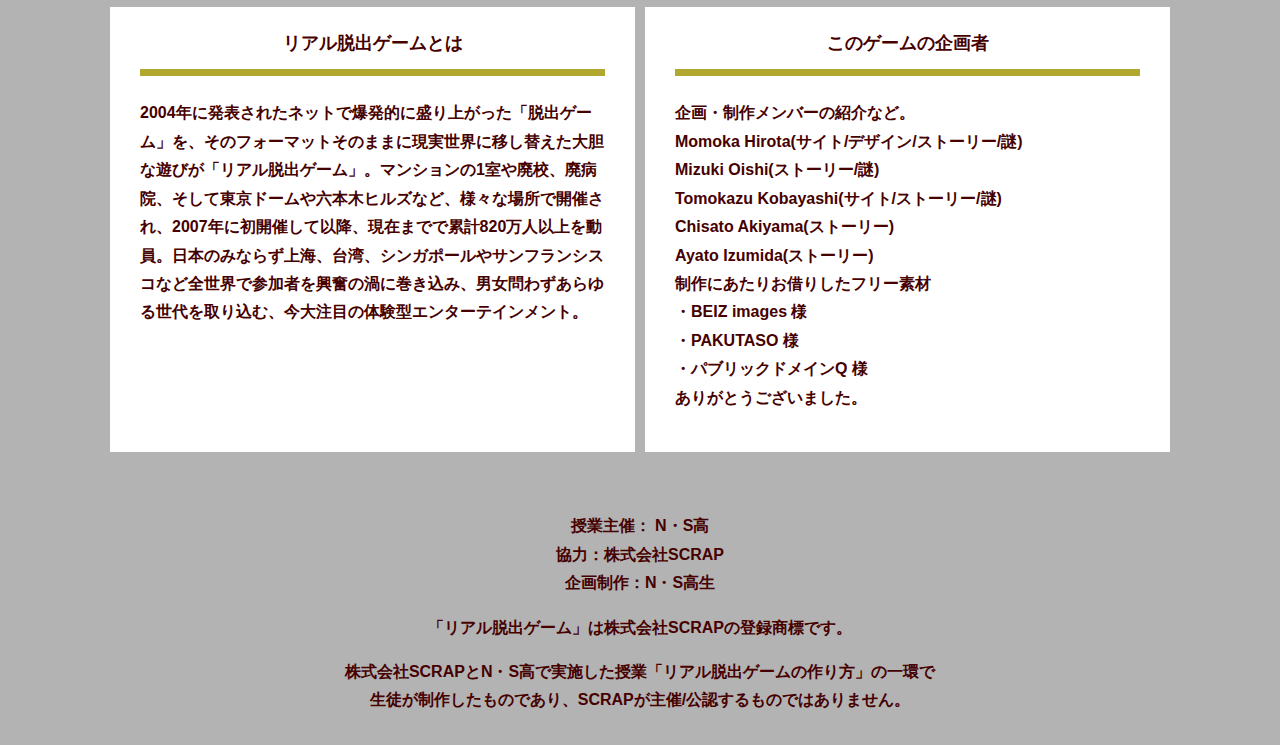
==== commit 9e9f2591: "Update final.html" ====
--- a/final.html
+++ b/final.html
@@ -11,7 +11,7 @@
 <body>
   <header class="header">
     <div class="container">
-      <div class="header__logo"><img src="assets/images/logo.svg" alt="チームロゴ"></div>
+      <div class="header__logo"><img src="assets/images/TeamLogo_kari.png" alt="チームロゴ"></div>
       <div class="header__name">N・S高生制作サイト</div>
     </div>
   </header>
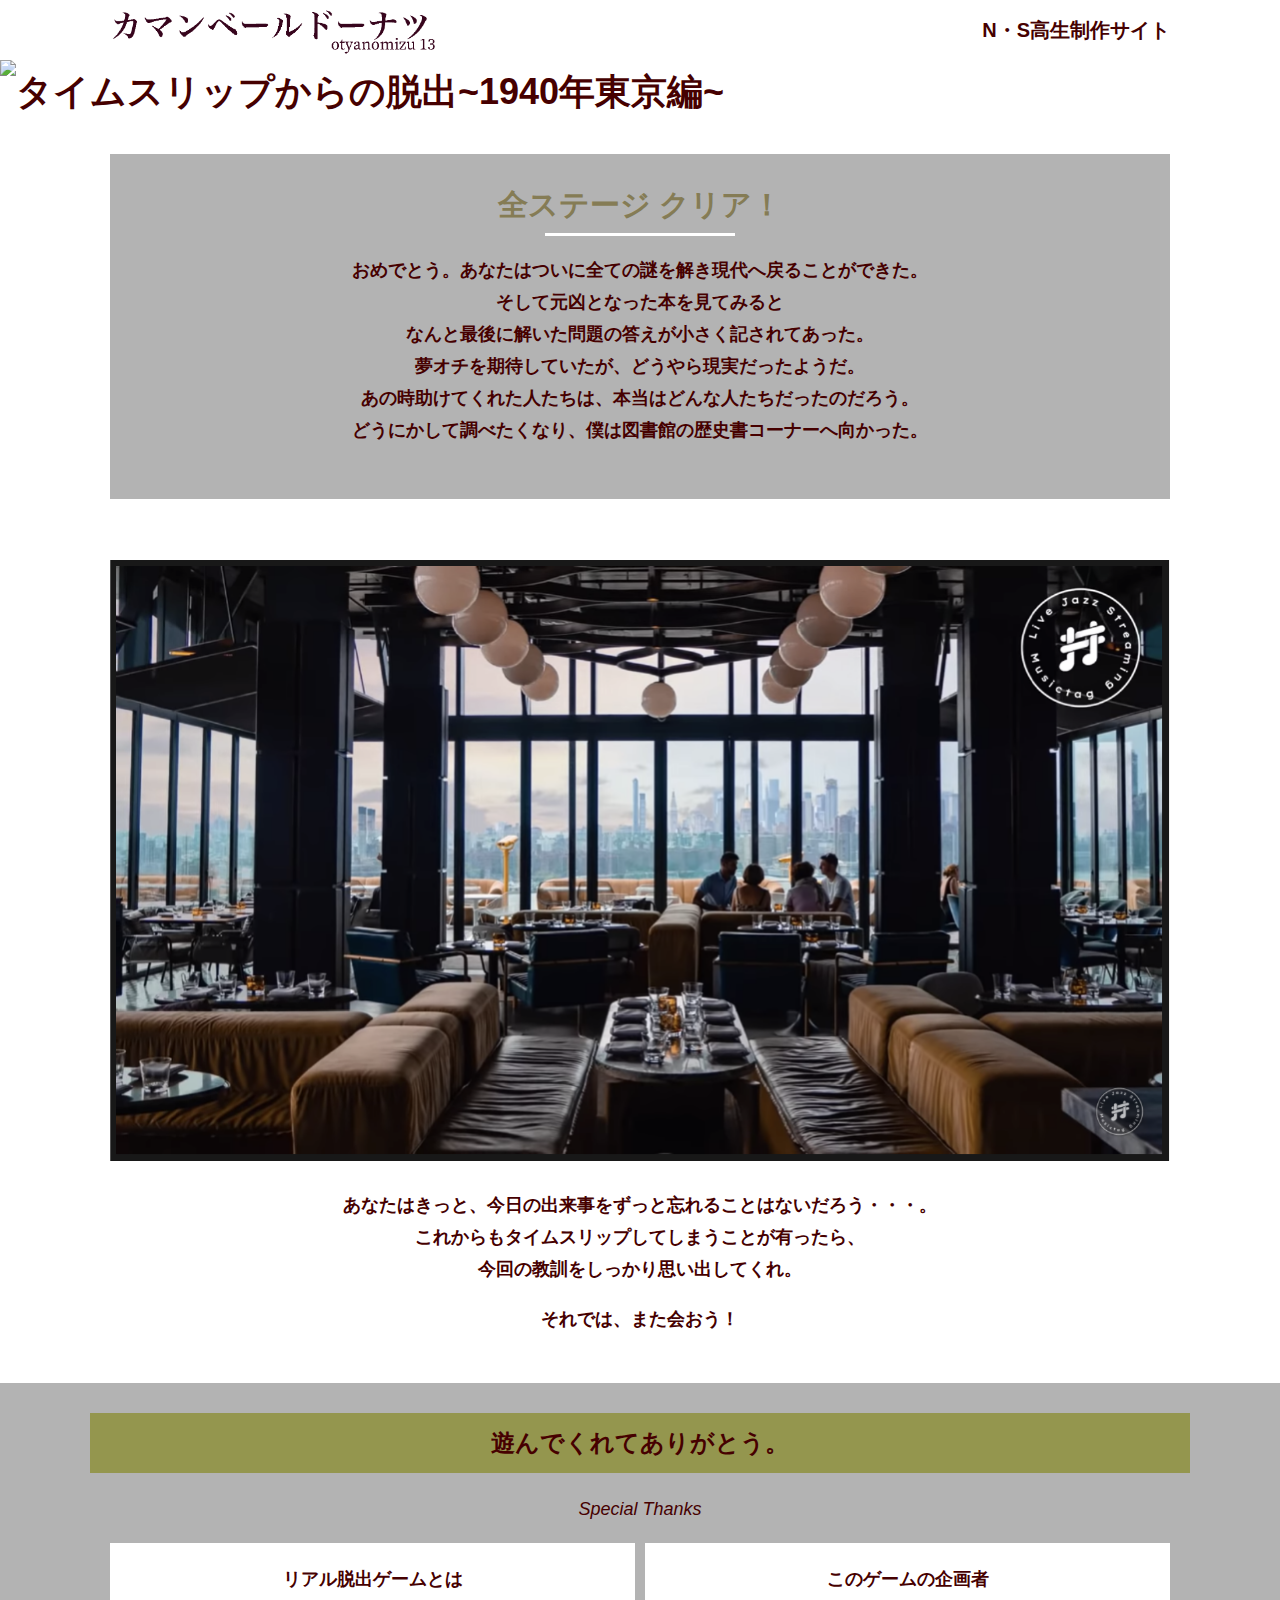
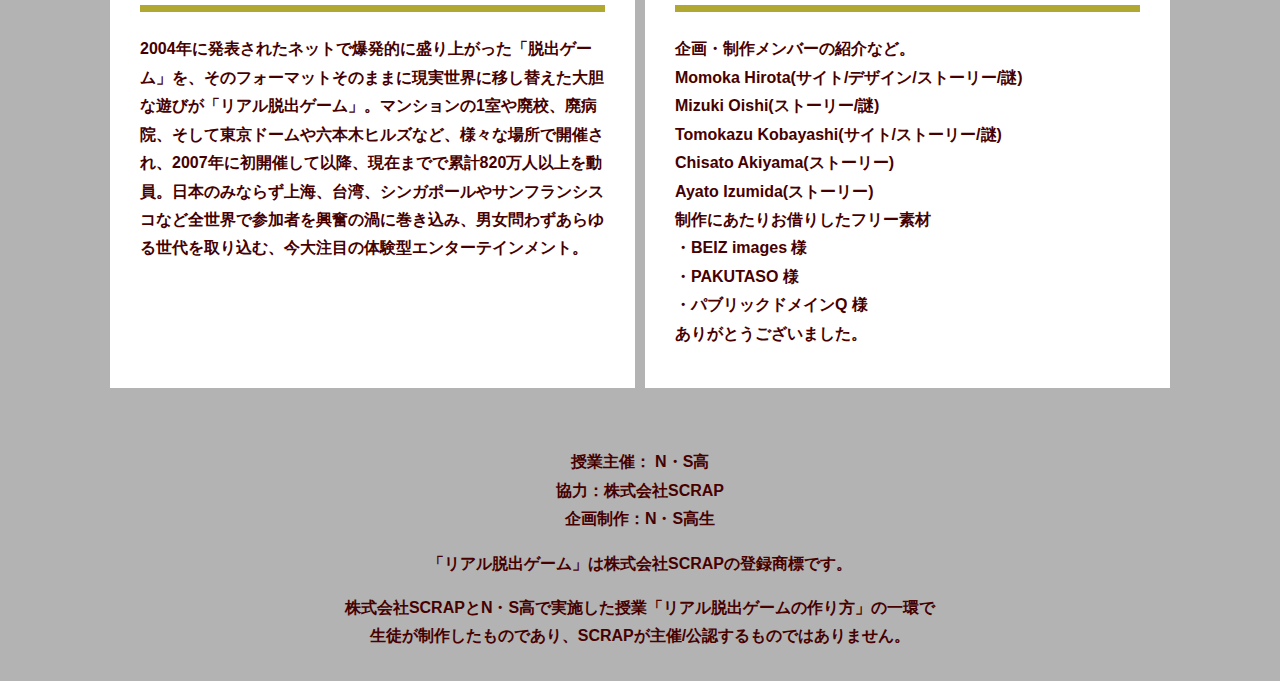
==== commit 14406e3b: "Update final.html" ====
--- a/final.html
+++ b/final.html
@@ -45,9 +45,7 @@
               </div>
             </div>
 Youtube貼り付けここまで-->
-          ß
       </div>
-         -->
         <p class="text-center">あなたはきっと、今日の出来事をずっと忘れることはないだろう・・・。<br>
           これからもタイムスリップしてしまうことが有ったら、<br>
           今回の教訓をしっかり思い出してくれ。</p>
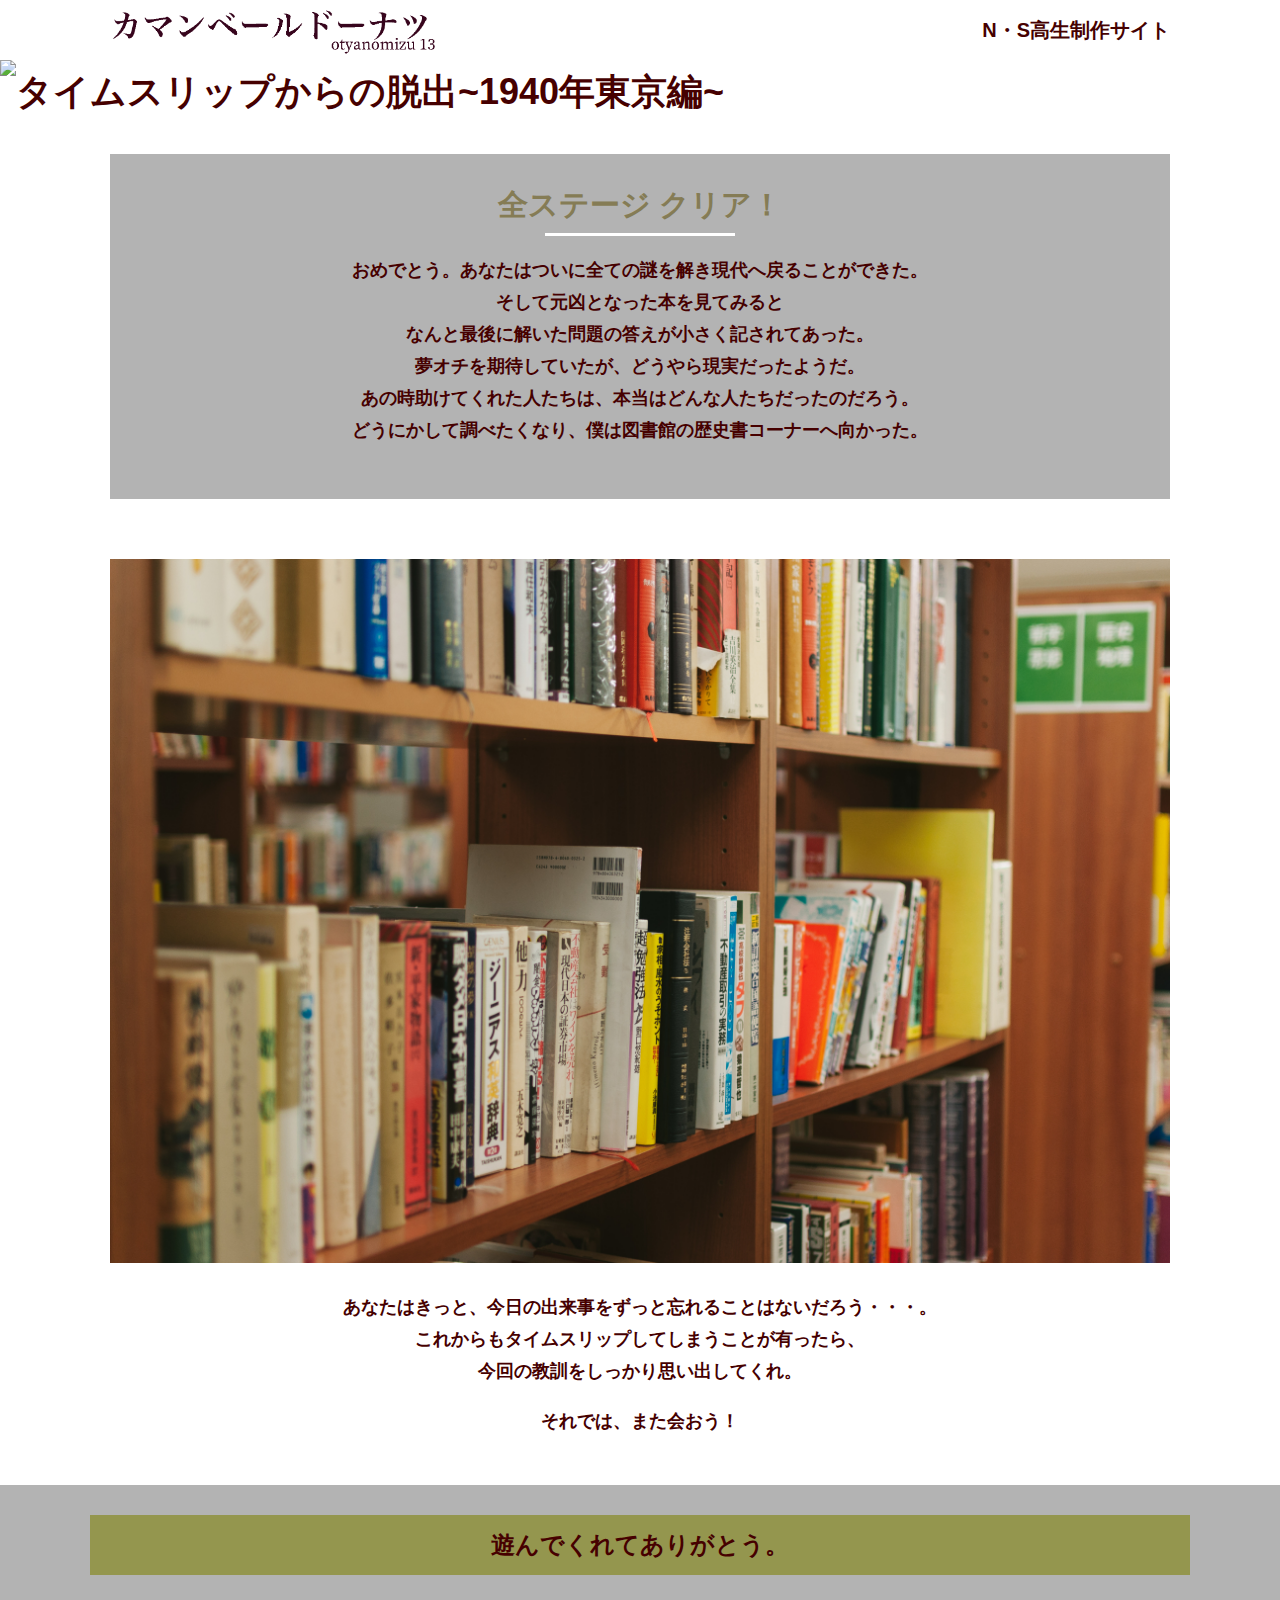
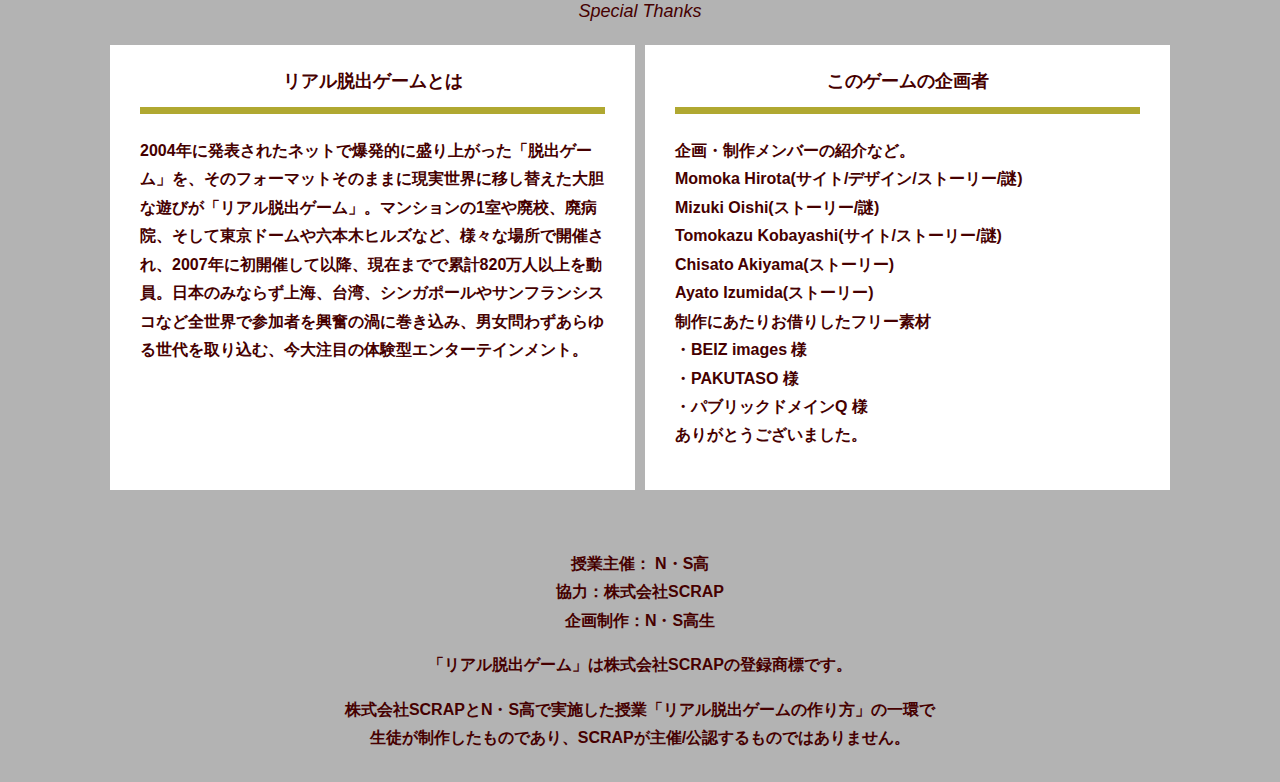
==== commit 2b8bd055: "Update final.html" ====
--- a/final.html
+++ b/final.html
@@ -35,7 +35,7 @@
     <section class="section">
       <div class="container">
           <figure class="image__container">
-             <img src="assets/images/stage.png" alt="">
+             <img src="assets/images/tosyokan.jpg" alt="">
           </figure>
 
 <!--  YouTube貼り付け
